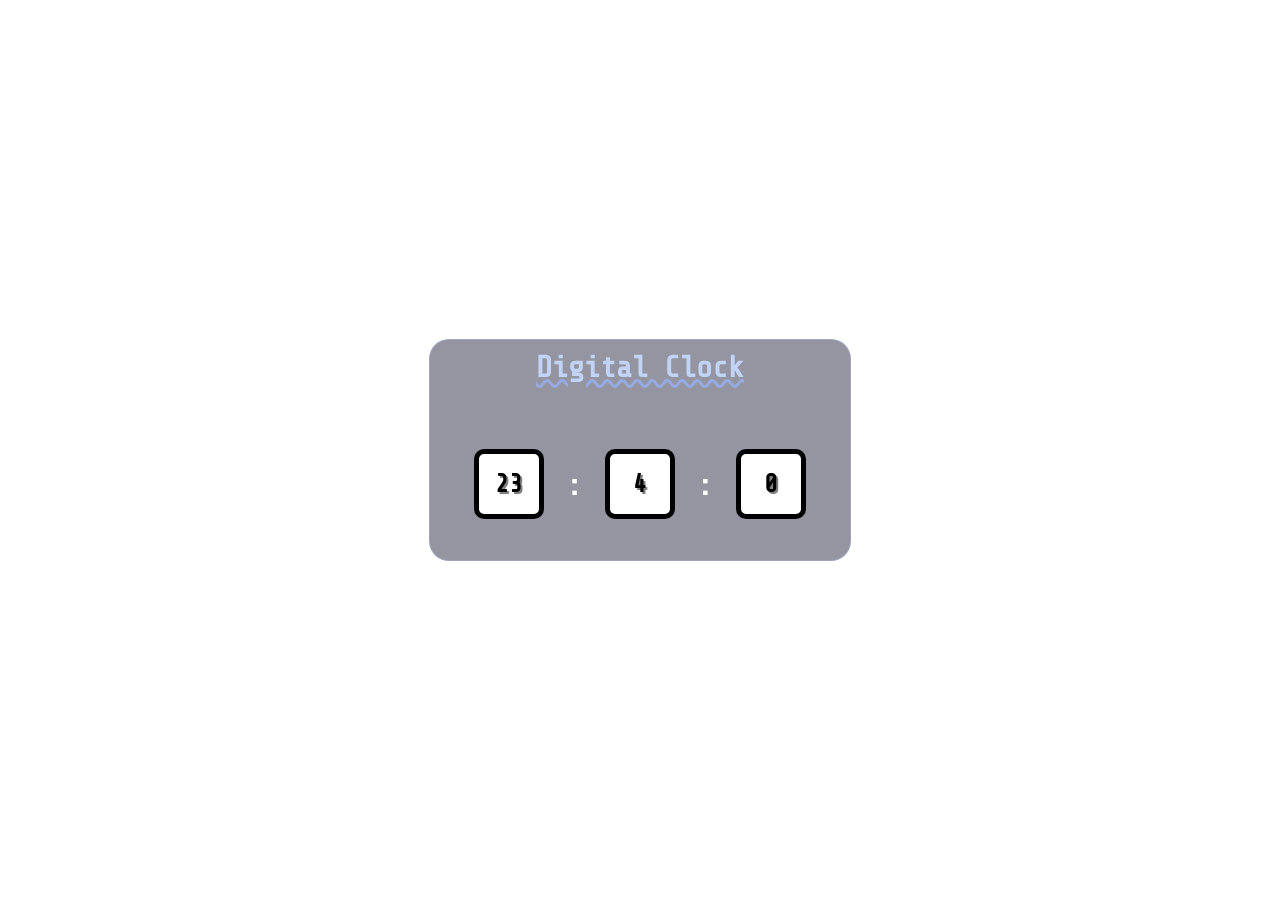
==== index.html @ 8755acc4 "digital clock" ====
<!DOCTYPE html>
<html lang="en">

<head>
    <meta charset="UTF-8">
    <meta name="viewport" content="width=device-width, initial-scale=1.0">
    <title>Bulding Clock</title>
    <link rel="stylesheet" href="style.css">
    <script src="app.js" defer></script>
    <link href="https://fonts.googleapis.com/css2?family=Share+Tech+Mono&display=swap" rel="stylesheet">
</head>

<body>
    <div id="digital-clock">
        <div id="digital-clock-heading">Digital Clock</div>
        <div id="time-row">
            <div class="time" id="hrs"></div>
            <div class="colon">:</div>
            <div class="time" id="mins"></div>
            <div class="colon">:</div>
            <div class="time" id="seconds"></div>
        </div>

    </div>
</body>

</html>
---- style.css ----
/* night https://res.cloudinary.com/dh62nngtk/image/upload/v1781606137/billy-huynh-W8KTS-mhFUE-unsplash_hlxjf5.jpg  */

*{
    margin: 0;
    padding: 0;
}

body{
    display: flex;
    justify-content: center;
    align-items: center;
    background-size: cover;
    font-family: 'Poppins', sans-serif;  
    width: 100%;
    height : 100vh;  
}

#digital-clock{
    display:flex;
    flex-direction: column;
    align-items: center;
    width: 400px;
    height: 200px;
    border : 5px solid black;
    border-radius: 20px;
    padding : 10px;
    background-color: rgba(255, 166, 0, 0.4);
    backdrop-filter: blur(12px);
    border: 1px solid rgba(255, 255, 255, 0.3);
}

#digital-clock-heading{
    font-family: 'Share Tech Mono', monospace;
    font-size: 30px;
    font-weight: 1000;

    text-decoration:underline wavy rgb(76, 89, 67);
    margin-bottom: 60px;
    color :brown;
}
#time-row{
    display: flex;
    justify-content: center;
    gap: 20px;
}
.time{
    display: flex;
    justify-content: center;
    justify-self: center;
    justify-items: center;
    align-items: center;
    align-content: center;
    padding:5px;
    margin:5px;
    border : 5px solid black;
    height:50px;
    width: 50px;
    border-radius: 10px;
    background-color: white;
    font-size: 25px;
    font-family: 'Share Tech Mono', monospace;
    font-weight:bolder;
    text-shadow: 2px 2px gray;
    
}
.colon{
    display: flex;
    align-items: center;
    font-size: 2rem;
    font-weight: bold;
    color: white; /* or whatever contrasts with your background */
}
#digital-clock.night{
    background-color: rgba(20, 20, 50, 0.45);
    border: 1px solid rgba(180, 200, 255, 0.3);
}
#digital-clock.night #digital-clock-heading{
    color: rgba(200, 220, 255, 0.9);
    text-decoration-color: rgba(150, 180, 255, 0.7);
}
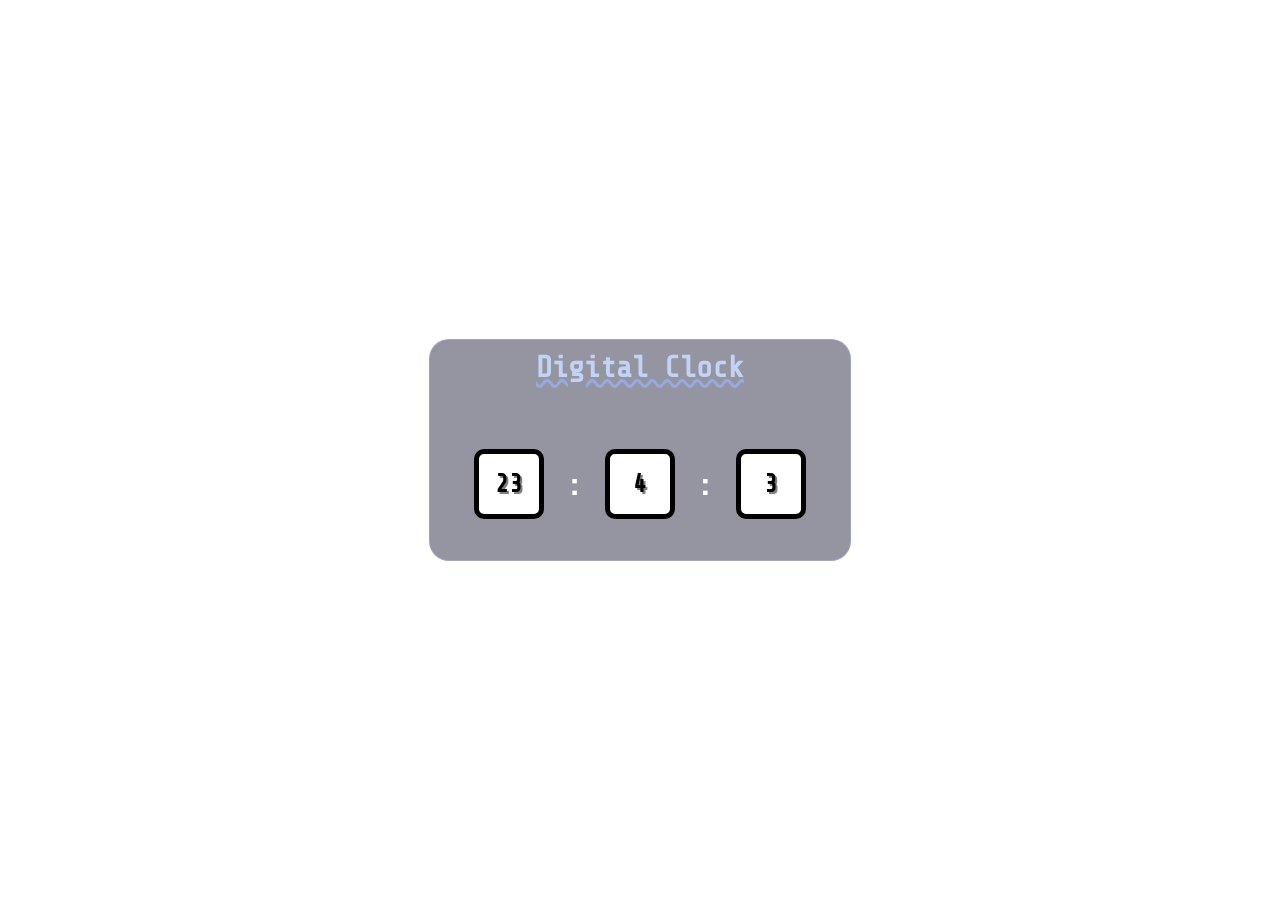
==== commit 4a3a279f: "fixed bugs" ====
--- a/index.html
+++ b/index.html
@@ -14,11 +14,11 @@
     <div id="digital-clock">
         <div id="digital-clock-heading">Digital Clock</div>
         <div id="time-row">
-            <div class="time" id="hrs"></div>
+            <div class="time" id="hrs">XX</div>
             <div class="colon">:</div>
-            <div class="time" id="mins"></div>
+            <div class="time" id="mins">XX</div>
             <div class="colon">:</div>
-            <div class="time" id="seconds"></div>
+            <div class="time" id="seconds">XX</div>
         </div>
 
     </div>
--- a/style.css
+++ b/style.css
@@ -24,9 +24,7 @@
     border : 5px solid black;
     border-radius: 20px;
     padding : 10px;
-    background-color: rgba(255, 166, 0, 0.4);
     backdrop-filter: blur(12px);
-    border: 1px solid rgba(255, 255, 255, 0.3);
 }
 
 #digital-clock-heading{
@@ -36,7 +34,6 @@
 
     text-decoration:underline wavy rgb(76, 89, 67);
     margin-bottom: 60px;
-    color :brown;
 }
 #time-row{
     display: flex;
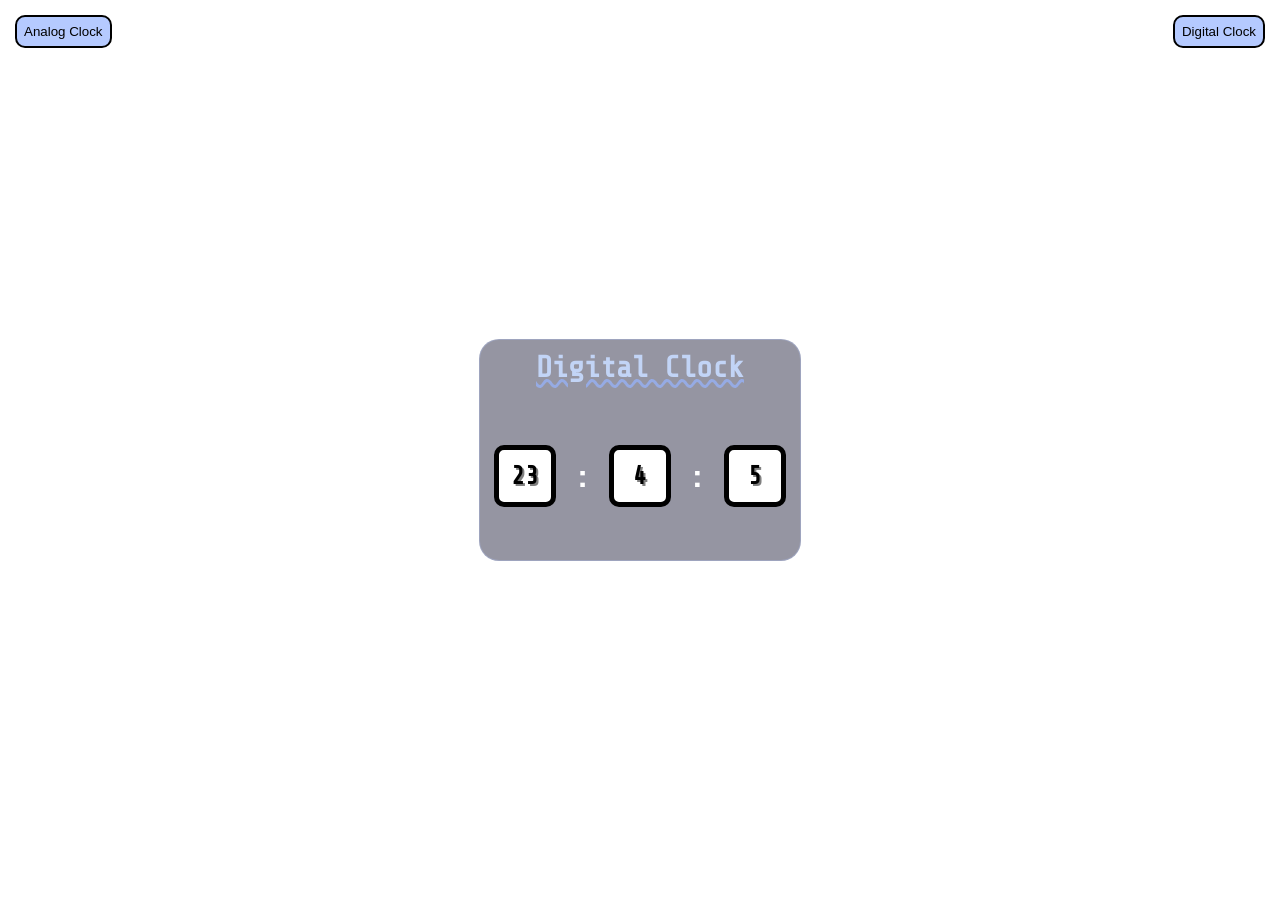
==== commit a193bd37: "button added" ====
--- a/index.html
+++ b/index.html
@@ -11,16 +11,25 @@
 </head>
 
 <body>
-    <div id="digital-clock">
-        <div id="digital-clock-heading">Digital Clock</div>
-        <div id="time-row">
-            <div class="time" id="hrs">XX</div>
-            <div class="colon">:</div>
-            <div class="time" id="mins">XX</div>
-            <div class="colon">:</div>
-            <div class="time" id="seconds">XX</div>
+    <div id="clock">
+        <button id="digital">Digital Clock</button>
+        <button id="analog">Analog Clock</button>
+
+        <div id="digital-clock">
+            <div id="digital-clock-heading">Digital Clock</div>
+            <div id="time-row">
+                <div class="time" id="hrs">XX</div>
+                <div class="colon">:</div>
+                <div class="time" id="mins">XX</div>
+                <div class="colon">:</div>
+                <div class="time" id="seconds">XX</div>
+            </div>
         </div>
-
+        <div id="analog-clock">
+            <div class="circular-clock">
+                
+            </div>
+        </div>
     </div>
 </body>
 
--- a/style.css
+++ b/style.css
@@ -19,7 +19,7 @@
     display:flex;
     flex-direction: column;
     align-items: center;
-    width: 400px;
+    width: 300px;
     height: 200px;
     border : 5px solid black;
     border-radius: 20px;
@@ -47,8 +47,8 @@
     justify-items: center;
     align-items: center;
     align-content: center;
-    padding:5px;
-    margin:5px;
+    padding:1px;
+    margin:1px;
     border : 5px solid black;
     height:50px;
     width: 50px;
@@ -74,4 +74,32 @@
 #digital-clock.night #digital-clock-heading{
     color: rgba(200, 220, 255, 0.9);
     text-decoration-color: rgba(150, 180, 255, 0.7);
+}
+#digital{
+    position: absolute;
+    top:15px;
+    right:15px;
+    border-radius: 10px;
+    padding: 7px 7px 7px 7px;
+    gap:10px;
+    background-color:rgba(150, 180, 255, 0.7);
+    border : 2px solid black;
+}
+#digital:hover,#analog:hover{
+    background-color:rgb(7, 150, 212);
+    color:darkorange;
+    text-shadow: 2px 2px gray;
+}
+#digital:active,#analog:active{
+    box-shadow: 2px 2px 1px 1px gray;
+}
+#analog{
+    position: absolute;
+    top:15px;
+    left:15px;
+    border-radius: 10px;
+    padding: 7px 7px 7px 7px;
+    gap:10px;
+    background-color:rgba(150, 180, 255, 0.7);
+    border : 2px solid black;
 }
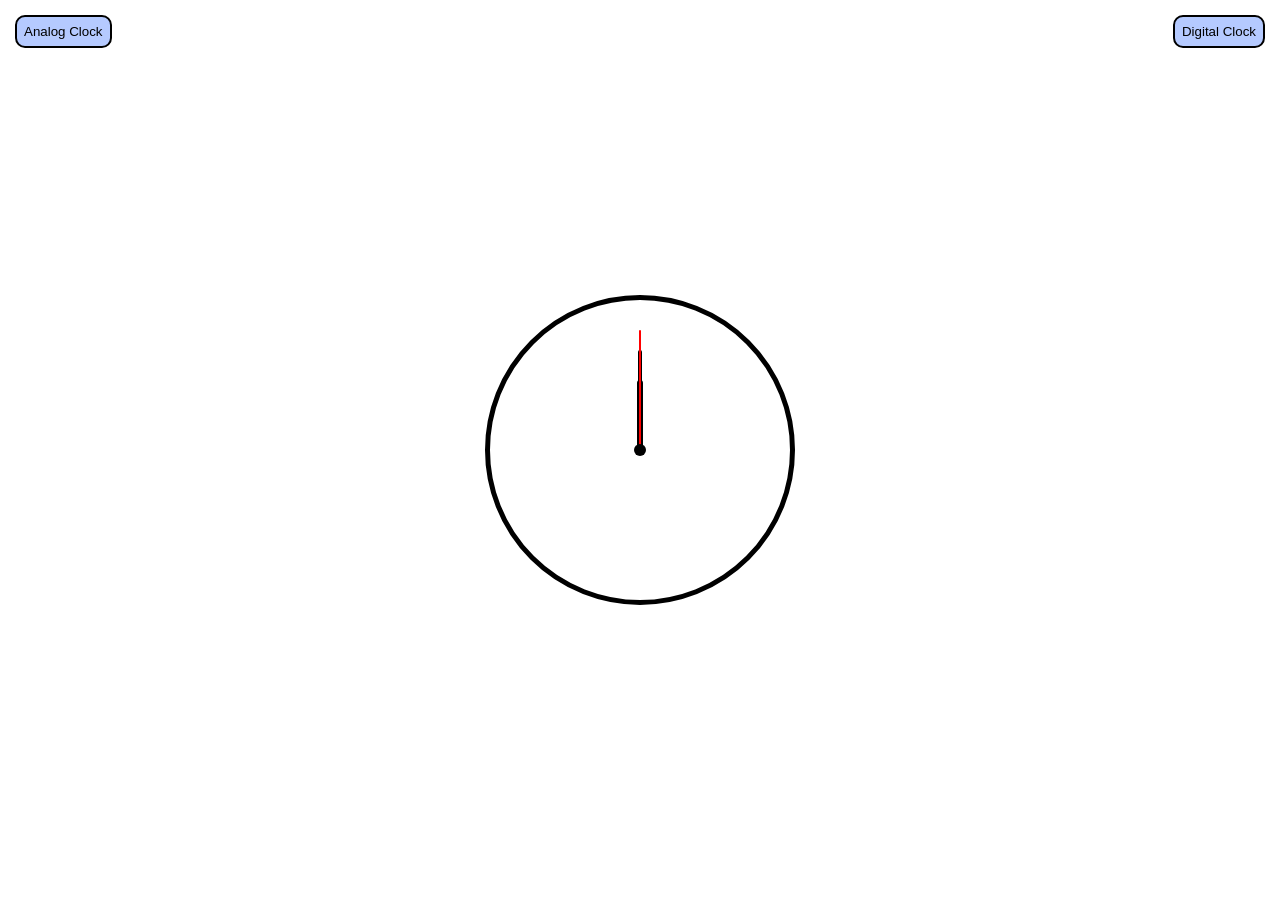
==== commit 3f88711c: "analog clock" ====
--- a/index.html
+++ b/index.html
@@ -26,9 +26,10 @@
             </div>
         </div>
         <div id="analog-clock">
-            <div class="circular-clock">
-                
-            </div>
+            <div class="hand hour-hand" id="hour-hand"></div>
+            <div class="hand minute-hand" id="minute-hand"></div>
+            <div class="hand second-hand" id="second-hand"></div>
+            <div class="center-dot"></div>
         </div>
     </div>
 </body>
--- a/style.css
+++ b/style.css
@@ -1,105 +1,166 @@
  /* night https://res.cloudinary.com/dh62nngtk/image/upload/v1781606137/billy-huynh-W8KTS-mhFUE-unsplash_hlxjf5.jpg  */
 
-*{
-    margin: 0;
-    padding: 0;
+ * {
+     margin: 0;
+     padding: 0;
+ }
+
+ body {
+     display: flex;
+     justify-content: center;
+     align-items: center;
+     background-size: cover;
+     font-family: 'Poppins', sans-serif;
+     width: 100%;
+     height: 100vh;
+ }
+
+ #digital-clock {
+     display: none;
+     flex-direction: column;
+     align-items: center;
+     width: 300px;
+     height: 200px;
+     border: 5px solid black;
+     border-radius: 20px;
+     padding: 10px;
+     backdrop-filter: blur(12px);
+ }
+
+ #digital-clock-heading {
+     font-family: 'Share Tech Mono', monospace;
+     font-size: 30px;
+     font-weight: 1000;
+     text-decoration: underline wavy rgb(76, 89, 67);
+     margin-bottom: 60px;
+ }
+
+ #time-row {
+     display: flex;
+     justify-content: center;
+     gap: 20px;
+ }
+
+ .time {
+     display: flex;
+     justify-content: center;
+     justify-self: center;
+     justify-items: center;
+     align-items: center;
+     align-content: center;
+     padding: 1px;
+     margin: 1px;
+     border: 5px solid black;
+     height: 50px;
+     width: 50px;
+     border-radius: 10px;
+     background-color: white;
+     font-size: 25px;
+     font-family: 'Share Tech Mono', monospace;
+     font-weight: bolder;
+     text-shadow: 2px 2px gray;
+
+ }
+
+ .colon {
+     display: flex;
+     align-items: center;
+     font-size: 2rem;
+     font-weight: bold;
+     color: white;
+ }
+
+ #digital-clock.night {
+     background-color: rgba(20, 20, 50, 0.45);
+     border: 1px solid rgba(180, 200, 255, 0.3);
+ }
+
+ #digital-clock.night #digital-clock-heading {
+     color: rgba(200, 220, 255, 0.9);
+     text-decoration-color: rgba(150, 180, 255, 0.7);
+ }
+
+ #digital {
+     position: absolute;
+     top: 15px;
+     right: 15px;
+     border-radius: 10px;
+     padding: 7px 7px 7px 7px;
+     gap: 10px;
+     background-color: rgba(150, 180, 255, 0.7);
+     border: 2px solid black;
+ }
+
+ #digital:hover,
+ #analog:hover {
+     background-color: rgb(7, 150, 212);
+     color: darkorange;
+     text-shadow: 2px 2px gray;
+ }
+
+ #digital:active,
+ #analog:active {
+     box-shadow: 2px 2px 1px 1px gray;
+ }
+
+ #analog {
+     position: absolute;
+     top: 15px;
+     left: 15px;
+     border-radius: 10px;
+     padding: 7px 7px 7px 7px;
+     gap: 10px;
+     background-color: rgba(150, 180, 255, 0.7);
+     border: 2px solid black;
+ }
+
+#analog-clock {
+    position: relative;
+    width: 300px;
+    height: 300px;
+    border: 5px solid black;
+    border-radius: 50%;
+    backdrop-filter: blur(13px);
+
 }
 
-body{
-    display: flex;
-    justify-content: center;
-    align-items: center;
-    background-size: cover;
-    font-family: 'Poppins', sans-serif;  
-    width: 100%;
-    height : 100vh;  
+#analog-clock .center-dot {
+    position: absolute;
+    top: 50%;
+    left: 50%;
+    width: 12px;
+    height: 12px;
+    background: black;
+    border-radius: 50%;
+    transform: translate(-50%, -50%);
+    z-index: 10;
 }
 
-#digital-clock{
-    display:flex;
-    flex-direction: column;
-    align-items: center;
-    width: 300px;
-    height: 200px;
-    border : 5px solid black;
-    border-radius: 20px;
-    padding : 10px;
-    backdrop-filter: blur(12px);
+.hand {
+    position: absolute;
+    bottom: 50%;
+    left: 50%;
+    transform-origin: bottom;
+    border-radius: 4px;
 }
 
-#digital-clock-heading{
-    font-family: 'Share Tech Mono', monospace;
-    font-size: 30px;
-    font-weight: 1000;
+.hour-hand {
+    width: 6px;
+    height: 70px;
+    background: black;
+    transform: translateX(-50%) rotate(0deg);
+}
 
-    text-decoration:underline wavy rgb(76, 89, 67);
-    margin-bottom: 60px;
+.minute-hand {
+    width: 4px;
+    height: 100px;
+    background: black;
+    transform: translateX(-50%) rotate(0deg);
 }
-#time-row{
-    display: flex;
-    justify-content: center;
-    gap: 20px;
-}
-.time{
-    display: flex;
-    justify-content: center;
-    justify-self: center;
-    justify-items: center;
-    align-items: center;
-    align-content: center;
-    padding:1px;
-    margin:1px;
-    border : 5px solid black;
-    height:50px;
-    width: 50px;
-    border-radius: 10px;
-    background-color: white;
-    font-size: 25px;
-    font-family: 'Share Tech Mono', monospace;
-    font-weight:bolder;
-    text-shadow: 2px 2px gray;
-    
-}
-.colon{
-    display: flex;
-    align-items: center;
-    font-size: 2rem;
-    font-weight: bold;
-    color: white; /* or whatever contrasts with your background */
-}
-#digital-clock.night{
-    background-color: rgba(20, 20, 50, 0.45);
-    border: 1px solid rgba(180, 200, 255, 0.3);
-}
-#digital-clock.night #digital-clock-heading{
-    color: rgba(200, 220, 255, 0.9);
-    text-decoration-color: rgba(150, 180, 255, 0.7);
-}
-#digital{
-    position: absolute;
-    top:15px;
-    right:15px;
-    border-radius: 10px;
-    padding: 7px 7px 7px 7px;
-    gap:10px;
-    background-color:rgba(150, 180, 255, 0.7);
-    border : 2px solid black;
-}
-#digital:hover,#analog:hover{
-    background-color:rgb(7, 150, 212);
-    color:darkorange;
-    text-shadow: 2px 2px gray;
-}
-#digital:active,#analog:active{
-    box-shadow: 2px 2px 1px 1px gray;
-}
-#analog{
-    position: absolute;
-    top:15px;
-    left:15px;
-    border-radius: 10px;
-    padding: 7px 7px 7px 7px;
-    gap:10px;
-    background-color:rgba(150, 180, 255, 0.7);
-    border : 2px solid black;
+
+.second-hand {
+    width: 2px;
+    height: 120px;
+    background: red;
+    transform: translateX(-50%) rotate(0deg);
 }
